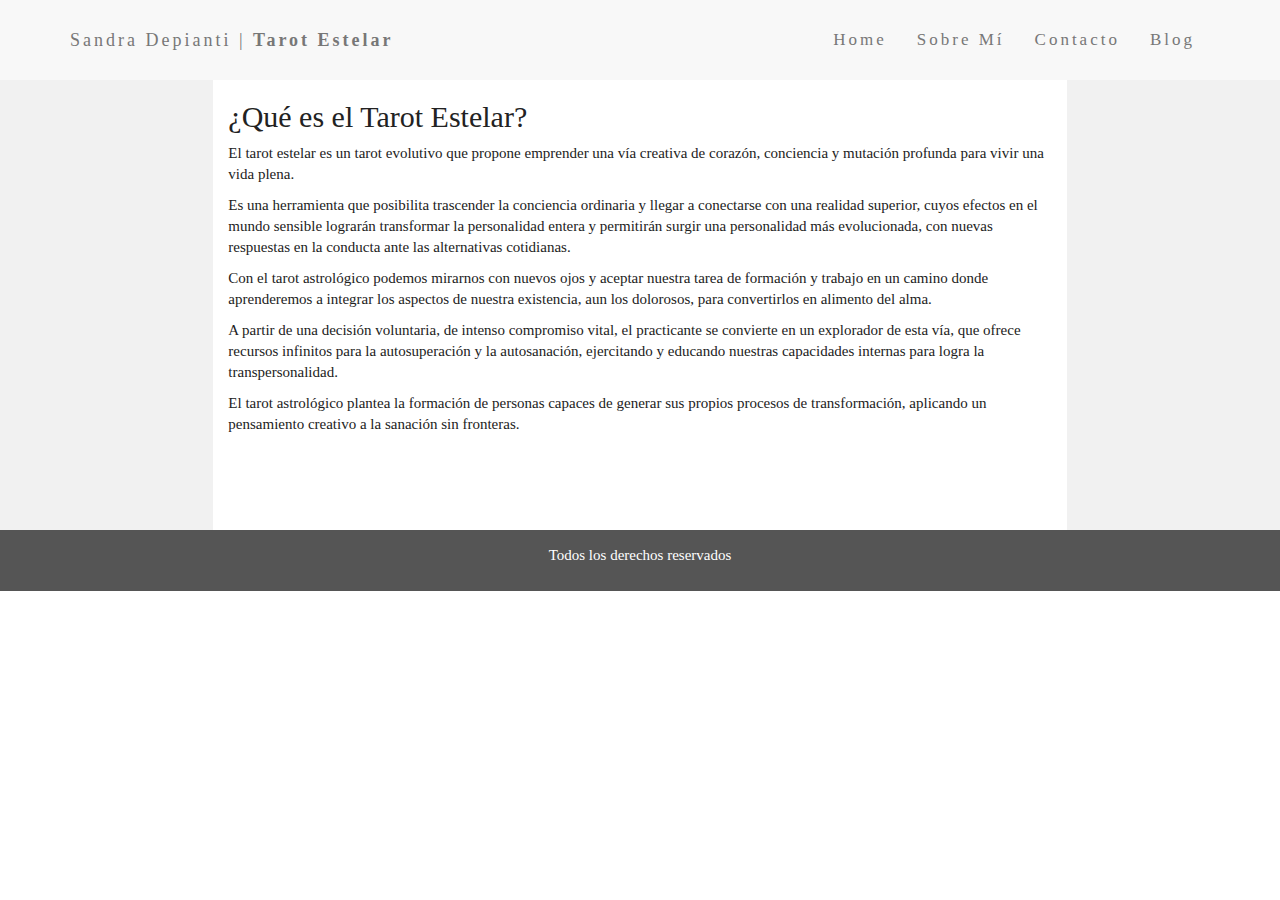
==== index2.html @ 0c417886 "desktop test" ====
<!doctype html>
        <html class="no-js" lang="">
            <head>
                <meta charset="utf-8">
                <meta http-equiv="x-ua-compatible" content="ie=edge">
                <title></title>
                <meta name="description" content="">
                <meta name="viewport" content="width=device-width, initial-scale=1">

                <link rel="stylesheet" href="https://maxcdn.bootstrapcdn.com/bootstrap/3.3.7/css/bootstrap.min.css">
                <link rel="stylesheet" href="font-awesome/css/font-awesome.min.css">
                <link rel="apple-touch-icon" href="apple-touch-icon.png">
                <link rel="stylesheet" href="css/main2.css">
                <!-- Place favicon.ico in the root directory -->
                <script src="js/vendor/modernizr-2.8.3.min.js"></script>
                <script src="https://code.jquery.com/jquery-1.12.0.min.js"></script>
                <script>window.jQuery || document.write('<script src="js/vendor/jquery-1.12.0.min.js"><\/script>')</script>
                <script src="js/plugins.js"></script>
                <script src="js/main.js"></script>
                <script src="https://maxcdn.bootstrapcdn.com/bootstrap/3.3.7/js/bootstrap.min.js"></script>
            </head>
            <body>
                 <nav class="navbar navbar-default">
                  <div class="container">
                    <div class="navbar-header">
                          <button type="button" class="navbar-toggle" data-toggle="collapse" data-target="#myNavbar"> <span class="icon-bar"></span>
                        <span class="icon-bar"></span>
                        <span class="icon-bar"></span>
                      </button>
                      <a class="navbar-brand" href="#">Sandra Depianti |  <strong>Tarot Estelar </strong></a>
                    </div>
                    <div class="collapse navbar-collapse" id="myNavbar">
                      <ul class="nav navbar-nav navbar-right">
                        <li><a href="#">Home</a></li>
                        <li><a href="#">Sobre Mí</a></li>
                        <li><a href="#">Contacto</a></li>
                        <li><a href="#">Blog</a></li>
                      </ul>
                    </div>
                  </div>
                </nav> 

                <div class="container-fluid text-center">    
                  <div class="row content">
                    <div class="col-sm-2 sidenav">
                    </div>
                    <div class="col-sm-8 text-left"> 
                                          <article class="home-description">
                        <h2>¿Qué es el Tarot Estelar?</h2>
                        <p>El tarot estelar es un tarot evolutivo que propone emprender una vía creativa de corazón,
                            conciencia y mutación profunda para vivir una vida plena.</p>
                        <p>Es una herramienta que posibilita trascender la conciencia ordinaria y llegar a conectarse con
                            una realidad superior, cuyos efectos en el mundo sensible lograrán transformar la
                            personalidad entera y permitirán surgir una personalidad más evolucionada, con nuevas
                            respuestas en la conducta ante las alternativas cotidianas.</p>
                        <p>Con el tarot astrológico podemos mirarnos con nuevos ojos y aceptar nuestra tarea de
                            formación y trabajo en un camino donde aprenderemos a integrar los aspectos de nuestra
                            existencia, aun los dolorosos, para convertirlos en alimento del alma.</p>
                        <p>A partir de una decisión voluntaria, de intenso compromiso vital, el practicante se convierte en
                            un explorador de esta vía, que ofrece recursos infinitos para la autosuperación y la
                            autosanación, ejercitando y educando nuestras capacidades internas para logra la
                            transpersonalidad.</p>
                        <p>El tarot astrológico plantea la formación de personas capaces de generar sus propios procesos
                            de transformación, aplicando un pensamiento creativo a la sanación sin fronteras.</p>
                    </article>
                    </div>
                    <div class="col-sm-2 sidenav">
                      
                    </div>
                  </div>
                </div>

                <footer class="container-fluid bg-4 text-center">
                    <p>Todos los derechos reservados <a href=""></a></p>
                </footer>

                <script>
                    (function(b,o,i,l,e,r){b.GoogleAnalyticsObject=l;b[l]||(b[l]=
                    function(){(b[l].q=b[l].q||[]).push(arguments)});b[l].l=+new Date;
                    e=o.createElement(i);r=o.getElementsByTagName(i)[0];
                    e.src='https://www.google-analytics.com/analytics.js';
                    r.parentNode.insertBefore(e,r)}(window,document,'script','ga'));
                    ga('create','UA-XXXXX-X','auto');ga('send','pageview');
                </script>
            </body>
        </html>
---- css/main2.css ----
/* Remove the navbar's default margin-bottom and rounded borders */ 
    .navbar {
      margin-bottom: 0;
      border-radius: 0;
    }
    
    /* Set height of the grid so .sidenav can be 100% (adjust as needed) */
    .row.content {height: 450px}
    
    /* Set gray background color and 100% height */
    .sidenav {
      padding-top: 20px;
      background-color: #f1f1f1;
      height: 100%;
    }

footer {
      background-color: #555;
      color: white;
      padding: 15px;
    }


body {
    color: #222;
    text-align: justify;
    text-justify: inter-word;
    margin: auto;
    line-height: 1.4;
    font-family: Roboto;
}

p {
	font-size: 15px;
}

.navbar {
    padding-top: 15px;
    padding-bottom: 15px;
    border: 0;
    border-radius: 0;
    margin-bottom: 0;
    font-size: 17px;
    letter-spacing: 3px;
}
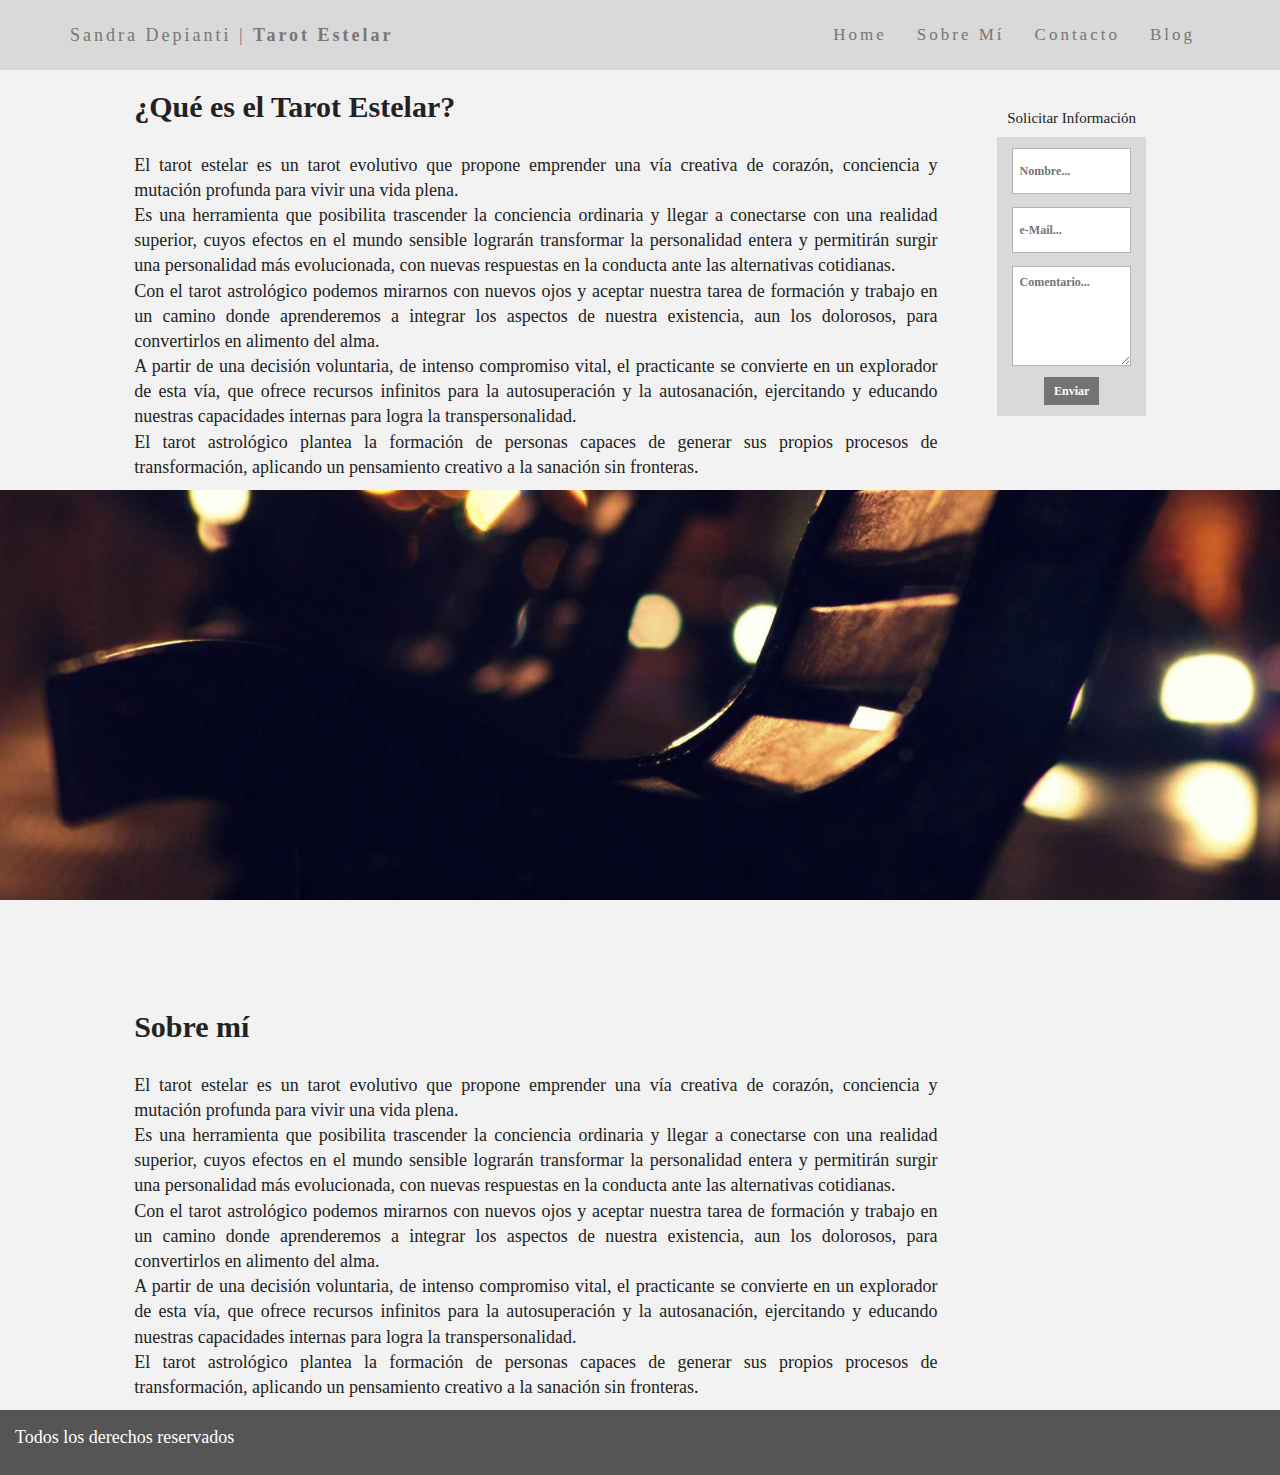
==== commit d6a92787: "desktop test 2" ====
--- a/index2.html
+++ b/index2.html
@@ -1,86 +1,146 @@
-    <!doctype html>
+        <!doctype html>
         <html class="no-js" lang="">
-            <head>
-                <meta charset="utf-8">
-                <meta http-equiv="x-ua-compatible" content="ie=edge">
-                <title></title>
-                <meta name="description" content="">
-                <meta name="viewport" content="width=device-width, initial-scale=1">
+        <head>
+            <meta charset="utf-8">
+            <meta http-equiv="x-ua-compatible" content="ie=edge">
+            <title></title>
+            <meta name="description" content="">
+            <meta name="viewport" content="width=device-width, initial-scale=1">
 
-                <link rel="stylesheet" href="https://maxcdn.bootstrapcdn.com/bootstrap/3.3.7/css/bootstrap.min.css">
-                <link rel="stylesheet" href="font-awesome/css/font-awesome.min.css">
-                <link rel="apple-touch-icon" href="apple-touch-icon.png">
-                <link rel="stylesheet" href="css/main2.css">
-                <!-- Place favicon.ico in the root directory -->
-                <script src="js/vendor/modernizr-2.8.3.min.js"></script>
-                <script src="https://code.jquery.com/jquery-1.12.0.min.js"></script>
-                <script>window.jQuery || document.write('<script src="js/vendor/jquery-1.12.0.min.js"><\/script>')</script>
-                <script src="js/plugins.js"></script>
-                <script src="js/main.js"></script>
-                <script src="https://maxcdn.bootstrapcdn.com/bootstrap/3.3.7/js/bootstrap.min.js"></script>
-            </head>
-            <body>
-                 <nav class="navbar navbar-default">
-                  <div class="container">
-                    <div class="navbar-header">
-                          <button type="button" class="navbar-toggle" data-toggle="collapse" data-target="#myNavbar"> <span class="icon-bar"></span>
-                        <span class="icon-bar"></span>
-                        <span class="icon-bar"></span>
-                      </button>
-                      <a class="navbar-brand" href="#">Sandra Depianti |  <strong>Tarot Estelar </strong></a>
-                    </div>
-                    <div class="collapse navbar-collapse" id="myNavbar">
-                      <ul class="nav navbar-nav navbar-right">
-                        <li><a href="#">Home</a></li>
-                        <li><a href="#">Sobre Mí</a></li>
-                        <li><a href="#">Contacto</a></li>
-                        <li><a href="#">Blog</a></li>
-                      </ul>
-                    </div>
-                  </div>
-                </nav> 
+            <link rel="stylesheet" href="https://maxcdn.bootstrapcdn.com/bootstrap/3.3.7/css/bootstrap.min.css">
+            <link rel="stylesheet" href="font-awesome/css/font-awesome.min.css">
+            <link rel="apple-touch-icon" href="apple-touch-icon.png">
+            <link rel="stylesheet" href="css/main2.css">
+            <!-- Place favicon.ico in the root directory -->
+            <script src="js/vendor/modernizr-2.8.3.min.js"></script>
+            <script src="https://code.jquery.com/jquery-1.12.0.min.js"></script>
+            <script>window.jQuery || document.write('<script src="js/vendor/jquery-1.12.0.min.js"><\/script>')</script>
+            <script src="js/plugins.js"></script>
+            <script src="js/main.js"></script>
+            <script src="https://maxcdn.bootstrapcdn.com/bootstrap/3.3.7/js/bootstrap.min.js"></script>
+        </head>
+        <header>
+            <nav class="navbar navbar-default">
+              <div class="container">
+                <div class="navbar-header">
+                  <button type="button" class="navbar-toggle" data-toggle="collapse" data-target="#myNavbar"> <span class="icon-bar"></span>
+                    <span class="icon-bar"></span>
+                    <span class="icon-bar"></span>
+                </button>
+                <a class="navbar-brand" href="#">Sandra Depianti |  <strong>Tarot Estelar </strong></a>
+            </div>
+            <div class="collapse navbar-collapse" id="myNavbar">
+              <ul class="nav navbar-nav navbar-right">
+                <li><a href="#">Home</a></li>
+                <li><a href="#">Sobre Mí</a></li>
+                <li><a href="#">Contacto</a></li>
+                <li><a href="#">Blog</a></li>
+            </ul>
+        </div>
+    </div>
+</nav> 
+</header>
+<body>
 
-                <div class="container-fluid text-center">    
-                  <div class="row content">
-                    <div class="col-sm-2 sidenav">
-                    </div>
-                    <div class="col-sm-8 text-left"> 
-                                          <article class="home-description">
-                        <h2>¿Qué es el Tarot Estelar?</h2>
-                        <p>El tarot estelar es un tarot evolutivo que propone emprender una vía creativa de corazón,
-                            conciencia y mutación profunda para vivir una vida plena.</p>
-                        <p>Es una herramienta que posibilita trascender la conciencia ordinaria y llegar a conectarse con
-                            una realidad superior, cuyos efectos en el mundo sensible lograrán transformar la
-                            personalidad entera y permitirán surgir una personalidad más evolucionada, con nuevas
-                            respuestas en la conducta ante las alternativas cotidianas.</p>
-                        <p>Con el tarot astrológico podemos mirarnos con nuevos ojos y aceptar nuestra tarea de
-                            formación y trabajo en un camino donde aprenderemos a integrar los aspectos de nuestra
-                            existencia, aun los dolorosos, para convertirlos en alimento del alma.</p>
-                        <p>A partir de una decisión voluntaria, de intenso compromiso vital, el practicante se convierte en
-                            un explorador de esta vía, que ofrece recursos infinitos para la autosuperación y la
-                            autosanación, ejercitando y educando nuestras capacidades internas para logra la
-                            transpersonalidad.</p>
-                        <p>El tarot astrológico plantea la formación de personas capaces de generar sus propios procesos
-                            de transformación, aplicando un pensamiento creativo a la sanación sin fronteras.</p>
-                    </article>
-                    </div>
-                    <div class="col-sm-2 sidenav">
-                      
-                    </div>
-                  </div>
+
+    <div class="container-fluid text-center">    
+        <div class="col-sm-1 sidenav">
+        </div>
+        <div class="col-sm-8 text-left"> 
+          <article class="home-description">
+            <h2><strong>¿Qué es el Tarot Estelar?</strong></h2><br>
+            <p>El tarot estelar es un tarot evolutivo que propone emprender una vía creativa de corazón,
+                conciencia y mutación profunda para vivir una vida plena.<br>
+                Es una herramienta que posibilita trascender la conciencia ordinaria y llegar a conectarse con
+                una realidad superior, cuyos efectos en el mundo sensible lograrán transformar la
+                personalidad entera y permitirán surgir una personalidad más evolucionada, con nuevas
+                respuestas en la conducta ante las alternativas cotidianas.<br>
+                Con el tarot astrológico podemos mirarnos con nuevos ojos y aceptar nuestra tarea de
+                formación y trabajo en un camino donde aprenderemos a integrar los aspectos de nuestra
+                existencia, aun los dolorosos, para convertirlos en alimento del alma.<br>
+                A partir de una decisión voluntaria, de intenso compromiso vital, el practicante se convierte en
+                un explorador de esta vía, que ofrece recursos infinitos para la autosuperación y la
+                autosanación, ejercitando y educando nuestras capacidades internas para logra la
+                transpersonalidad.<br>
+                El tarot astrológico plantea la formación de personas capaces de generar sus propios procesos
+                de transformación, aplicando un pensamiento creativo a la sanación sin fronteras.</p>
+            </article>
+        </div>
+        <div class="col-sm-2 sidenav">
+            <div id="zonaDerechaInfo">
+                <h3>Solicitar Información</h3>
+                <div id="divRecibirInfo">
+                    <form method="post" action="#" name="recibirInfo" id="recibirInfo">
+                        <input name="codCurso" id="codCurso" value="cursos-de-java" type="hidden">
+                        <input name="referer" id="referer" value="http://www.educacionit.com/" type="hidden">
+                        <label>
+                            <input name="nombre" placeholder="Nombre..." id="nombre" value="" type="text">
+                        </label>
+                        <div class="clearer"></div>
+                        <label>
+                            <input name="email" placeholder="e-Mail..." id="email" value="" type="text">
+                        </label>
+                        <div class="clearer"></div>
+                        <label>
+                            <textarea id="consulta" placeholder="Comentario..." name="consulta"></textarea>
+                        </label>
+                        <div style="text-align:center;">
+                            <a class="lightbox" href="ajax-contacto.php?nomCurso=Cursos+de+Java&amp;codCurso=cursos-de-java&amp;referer=&amp;landing=true" style="color: white; text-decoration: none;background:#737373; font-size:12px; padding:7px 10px ;">Enviar</a>
+                        </div>
+                    </form>
                 </div>
+            </div>
+        </div>
+        <div class="col-sm-1 sidenav">
+        </div>
+    </div>
 
-                <footer class="container-fluid bg-4 text-center">
-                    <p>Todos los derechos reservados <a href=""></a></p>
-                </footer>
+    <div class="parallax"></div>
 
-                <script>
-                    (function(b,o,i,l,e,r){b.GoogleAnalyticsObject=l;b[l]||(b[l]=
-                    function(){(b[l].q=b[l].q||[]).push(arguments)});b[l].l=+new Date;
-                    e=o.createElement(i);r=o.getElementsByTagName(i)[0];
-                    e.src='https://www.google-analytics.com/analytics.js';
-                    r.parentNode.insertBefore(e,r)}(window,document,'script','ga'));
-                    ga('create','UA-XXXXX-X','auto');ga('send','pageview');
-                </script>
-            </body>
-        </html>
+    <div class="container-fluid text-center">    
+        <div class="col-sm-1 sidenav">
+        </div>
+        <div class="col-sm-8 text-left"> 
+            <article class="home-description">
+            <h2><strong>Sobre mí</strong></h2><br>
+                <p>El tarot estelar es un tarot evolutivo que propone emprender una vía creativa de corazón,
+                    conciencia y mutación profunda para vivir una vida plena.<br>
+                    Es una herramienta que posibilita trascender la conciencia ordinaria y llegar a conectarse con
+                    una realidad superior, cuyos efectos en el mundo sensible lograrán transformar la
+                    personalidad entera y permitirán surgir una personalidad más evolucionada, con nuevas
+                    respuestas en la conducta ante las alternativas cotidianas.<br>
+                    Con el tarot astrológico podemos mirarnos con nuevos ojos y aceptar nuestra tarea de
+                    formación y trabajo en un camino donde aprenderemos a integrar los aspectos de nuestra
+                    existencia, aun los dolorosos, para convertirlos en alimento del alma.<br>
+                    A partir de una decisión voluntaria, de intenso compromiso vital, el practicante se convierte en
+                    un explorador de esta vía, que ofrece recursos infinitos para la autosuperación y la
+                    autosanación, ejercitando y educando nuestras capacidades internas para logra la
+                    transpersonalidad.<br>
+                    El tarot astrológico plantea la formación de personas capaces de generar sus propios procesos
+                    de transformación, aplicando un pensamiento creativo a la sanación sin fronteras.</p>
+                </article>
+            </div>
+            <div class="col-sm-2 sidenav">
+            </div>
+        </div>
+
+
+
+
+
+
+
+        <footer class="container-fluid bg-4 text-center">
+            <p>Todos los derechos reservados <a href=""></a></p>
+        </footer>
+
+        <script>
+            (function(b,o,i,l,e,r){b.GoogleAnalyticsObject=l;b[l]||(b[l]=
+                function(){(b[l].q=b[l].q||[]).push(arguments)});b[l].l=+new Date;
+            e=o.createElement(i);r=o.getElementsByTagName(i)[0];
+            e.src='https://www.google-analytics.com/analytics.js';
+            r.parentNode.insertBefore(e,r)}(window,document,'script','ga'));
+            ga('create','UA-XXXXX-X','auto');ga('send','pageview');
+        </script>
+    </body>
+    </html>
--- a/css/main2.css
+++ b/css/main2.css
@@ -1,45 +1,95 @@
 /* Remove the navbar's default margin-bottom and rounded borders */ 
-    .navbar {
-      margin-bottom: 0;
-      border-radius: 0;
-    }
-    
-    /* Set height of the grid so .sidenav can be 100% (adjust as needed) */
-    .row.content {height: 450px}
-    
-    /* Set gray background color and 100% height */
-    .sidenav {
-      padding-top: 20px;
-      background-color: #f1f1f1;
-      height: 100%;
-    }
+.navbar {
+	margin-bottom: 0;
+	background-color: #d9d9d9;
+	border-radius: 0;
+	padding-top: 10px;
+	padding-bottom: 10px;
+	border: 0;
+	border-radius: 0;
+	font-size: 17px;
+	color: red;
+	letter-spacing: 3px;
+}
+
+.parallax {
+    /* The image used */
+    background-image: url("../img/zodiaco.jpg");
+
+    /* Set a specific height */
+    height: 500px;
+
+    /* Create the parallax scrolling effect */
+    background-attachment: fixed;
+    background-position: center;
+    background-repeat: no-repeat;
+    background-size: cover;
+    margin: 0px;
+    padding: 0px;
+}
+
+/* Set height of the grid so .sidenav can be 100% (adjust as needed) */
+.row.content {height: 450px}
+
+/* Set gray background color and 100% height */
+.sidenav {
+	padding-top: 20px;
+	height: 100%;
+}
+
+#zonaDerechaInfo {
+	padding-left: 30px;
+}
+
+.contentLanding #divRecibirInfo{margin:0 0 10px 0;border:solid 1px rgba(0, 0, 0, 0.08);}
+.contentLanding .fotosLanding h3{margin-bottom:12px;}
+.contentLanding #divRecibirInfo textarea{height:83px !important;}
+#divRecibirInfo{background:#d9d9d9;padding:11px 15px 15px;margin-bottom:20px;font-weight:bold;line-height:20px;font-size:11px;}
+#divRecibirInfo input[type=text], #divRecibirInfo textarea{border:solid 1px #b3b3b3;background:#FFF;padding:12px 6px;font-size:12px;width:100%;box-sizing:border-box;margin-bottom:8px;}
+#divRecibirInfo textarea{height:100px;padding:5px 6px;margin-bottom:4px;}
+#divRecibirInfo2{border-radius:5px;background:#eee;padding:11px 15px 15px;font-weight:bold;line-height:20px;margin-top:20px;}
+#divRecibirInfo2 h2{margin:0px 0 15px !important;font-size:16px!important;color:#333!important; font-family:"Source Sans Pro",Arial, Helvetica, sans-serif !important;}
+#divRecibirInfo2 input[type=text], #divRecibirInfo2 textarea{outline:none;font-family:"Open Sans", Arial, sans-serif;border:none;background:#FFF;padding:15px 8px;border-radius:5px;font-size:12px;width:100%;box-sizing:border-box;margin-bottom:8px;}
+#divRecibirInfo2 textarea{height:100px;padding:5px 6px;margin-bottom:4px;}
+
 
 footer {
-      background-color: #555;
-      color: white;
-      padding: 15px;
-    }
+	background-color: #555;
+	color: white;
+	padding: 15px;
+}
 
 
 body {
-    color: #222;
-    text-align: justify;
-    text-justify: inter-word;
-    margin: auto;
-    line-height: 1.4;
-    font-family: Roboto;
+	color: #222;
+	text-align: justify;
+	text-justify: inter-word;
+	margin: auto;
+	line-height: 1.4;
+	font-family: Roboto;
 }
 
 p {
+	font-size: 18px;
+	text-align: justify;
+	text-justify: inter-word;
+}
+
+#links a:link{
+    color: #000;
+}
+
+br {
+	margin-bottom: 10px;
+}
+
+h3 {
 	font-size: 15px;
 }
 
+body {
+	background-color: #f2f2f2;
+}
+
 .navbar {
-    padding-top: 15px;
-    padding-bottom: 15px;
-    border: 0;
-    border-radius: 0;
-    margin-bottom: 0;
-    font-size: 17px;
-    letter-spacing: 3px;
 }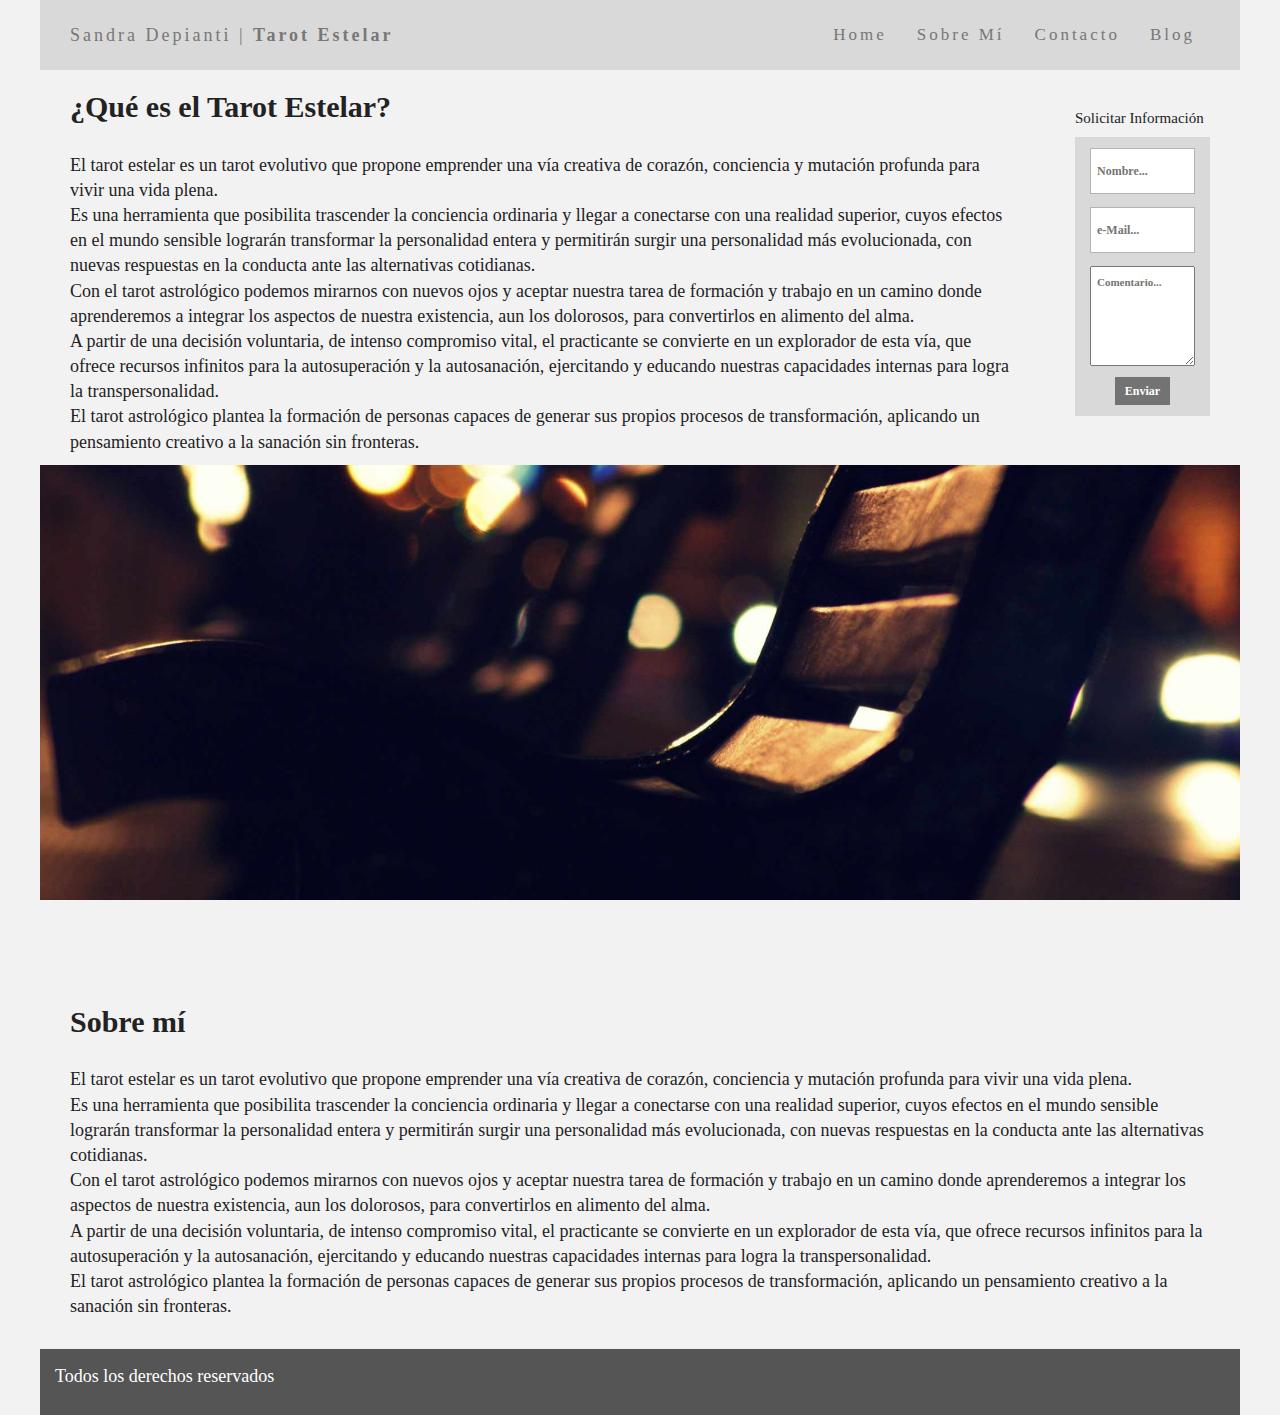
==== commit cc1bf03e: "desktop v-4, not final" ====
--- a/index2.html
+++ b/index2.html
@@ -38,15 +38,13 @@
             </ul>
         </div>
     </div>
-</nav> 
+</nav>
 </header>
 <body>
 
 
-    <div class="container-fluid text-center">    
-        <div class="col-sm-1 sidenav">
-        </div>
-        <div class="col-sm-8 text-left"> 
+    <div class="container-fluid">
+        <div class="col-sm-10 text-left">
           <article class="home-description">
             <h2><strong>¿Qué es el Tarot Estelar?</strong></h2><br>
             <p>El tarot estelar es un tarot evolutivo que propone emprender una vía creativa de corazón,
@@ -67,9 +65,9 @@
             </article>
         </div>
         <div class="col-sm-2 sidenav">
-            <div id="zonaDerechaInfo">
+            <div class="zonaDerechaInfo">
                 <h3>Solicitar Información</h3>
-                <div id="divRecibirInfo">
+                <div class="divRecibirInfo">
                     <form method="post" action="#" name="recibirInfo" id="recibirInfo">
                         <input name="codCurso" id="codCurso" value="cursos-de-java" type="hidden">
                         <input name="referer" id="referer" value="http://www.educacionit.com/" type="hidden">
@@ -97,10 +95,10 @@
 
     <div class="parallax"></div>
 
-    <div class="container-fluid text-center">    
+    <div class="container-fluid text-center">
         <div class="col-sm-1 sidenav">
         </div>
-        <div class="col-sm-8 text-left"> 
+        <div class="col-sm-12 text-left">
             <article class="home-description">
             <h2><strong>Sobre mí</strong></h2><br>
                 <p>El tarot estelar es un tarot evolutivo que propone emprender una vía creativa de corazón,
--- a/css/main2.css
+++ b/css/main2.css
@@ -1,4 +1,9 @@
-/* Remove the navbar's default margin-bottom and rounded borders */ 
+/* Remove the navbar's default margin-bottom and rounded borders */
+
+* {
+    box-sizing: border-box;
+}
+
 .navbar {
 	margin-bottom: 0;
 	background-color: #d9d9d9;
@@ -37,20 +42,20 @@
 	height: 100%;
 }
 
-#zonaDerechaInfo {
+.zonaDerechaInfo {
 	padding-left: 30px;
 }
 
 .contentLanding #divRecibirInfo{margin:0 0 10px 0;border:solid 1px rgba(0, 0, 0, 0.08);}
 .contentLanding .fotosLanding h3{margin-bottom:12px;}
 .contentLanding #divRecibirInfo textarea{height:83px !important;}
-#divRecibirInfo{background:#d9d9d9;padding:11px 15px 15px;margin-bottom:20px;font-weight:bold;line-height:20px;font-size:11px;}
-#divRecibirInfo input[type=text], #divRecibirInfo textarea{border:solid 1px #b3b3b3;background:#FFF;padding:12px 6px;font-size:12px;width:100%;box-sizing:border-box;margin-bottom:8px;}
-#divRecibirInfo textarea{height:100px;padding:5px 6px;margin-bottom:4px;}
-#divRecibirInfo2{border-radius:5px;background:#eee;padding:11px 15px 15px;font-weight:bold;line-height:20px;margin-top:20px;}
-#divRecibirInfo2 h2{margin:0px 0 15px !important;font-size:16px!important;color:#333!important; font-family:"Source Sans Pro",Arial, Helvetica, sans-serif !important;}
-#divRecibirInfo2 input[type=text], #divRecibirInfo2 textarea{outline:none;font-family:"Open Sans", Arial, sans-serif;border:none;background:#FFF;padding:15px 8px;border-radius:5px;font-size:12px;width:100%;box-sizing:border-box;margin-bottom:8px;}
-#divRecibirInfo2 textarea{height:100px;padding:5px 6px;margin-bottom:4px;}
+.divRecibirInfo{background:#d9d9d9;padding:11px 15px 15px;margin-bottom:20px;font-weight:bold;line-height:20px;font-size:11px;}
+.divRecibirInfo input[type=text], #divRecibirInfo textarea{border:solid 1px #b3b3b3;background:#FFF;padding:12px 6px;font-size:12px;width:100%;box-sizing:border-box;margin-bottom:8px;}
+.divRecibirInfo textarea{height:100px;padding:5px 6px;margin-bottom:4px; width:100%;}
+.divRecibirInfo2{border-radius:5px;background:#eee;padding:11px 15px 15px;font-weight:bold;line-height:20px;margin-top:20px;}
+.divRecibirInfo2 h2{margin:0px 0 15px !important;font-size:16px!important;color:#333!important; font-family:"Source Sans Pro",Arial, Helvetica, sans-serif !important;}
+.divRecibirInfo2 input[type=text], #divRecibirInfo2 textarea{outline:none;font-family:"Open Sans", Arial, sans-serif;border:none;background:#FFF;padding:15px 8px;border-radius:5px;font-size:12px;width:100%;box-sizing:border-box;margin-bottom:8px;}
+.divRecibirInfo2 textarea{height:100px;padding:5px 6px;margin-bottom:4px; width:100%;}
 
 
 footer {
@@ -62,16 +67,17 @@
 
 body {
 	color: #222;
-	text-align: justify;
+    max-width: 1200px;
 	text-justify: inter-word;
 	margin: auto;
 	line-height: 1.4;
+    background-color: #f2f2f2;
 	font-family: Roboto;
 }
 
 p {
 	font-size: 18px;
-	text-align: justify;
+	text-align: left;
 	text-justify: inter-word;
 }
 
@@ -87,9 +93,5 @@
 	font-size: 15px;
 }
 
-body {
-	background-color: #f2f2f2;
+.navbar {
 }
-
-.navbar {
-}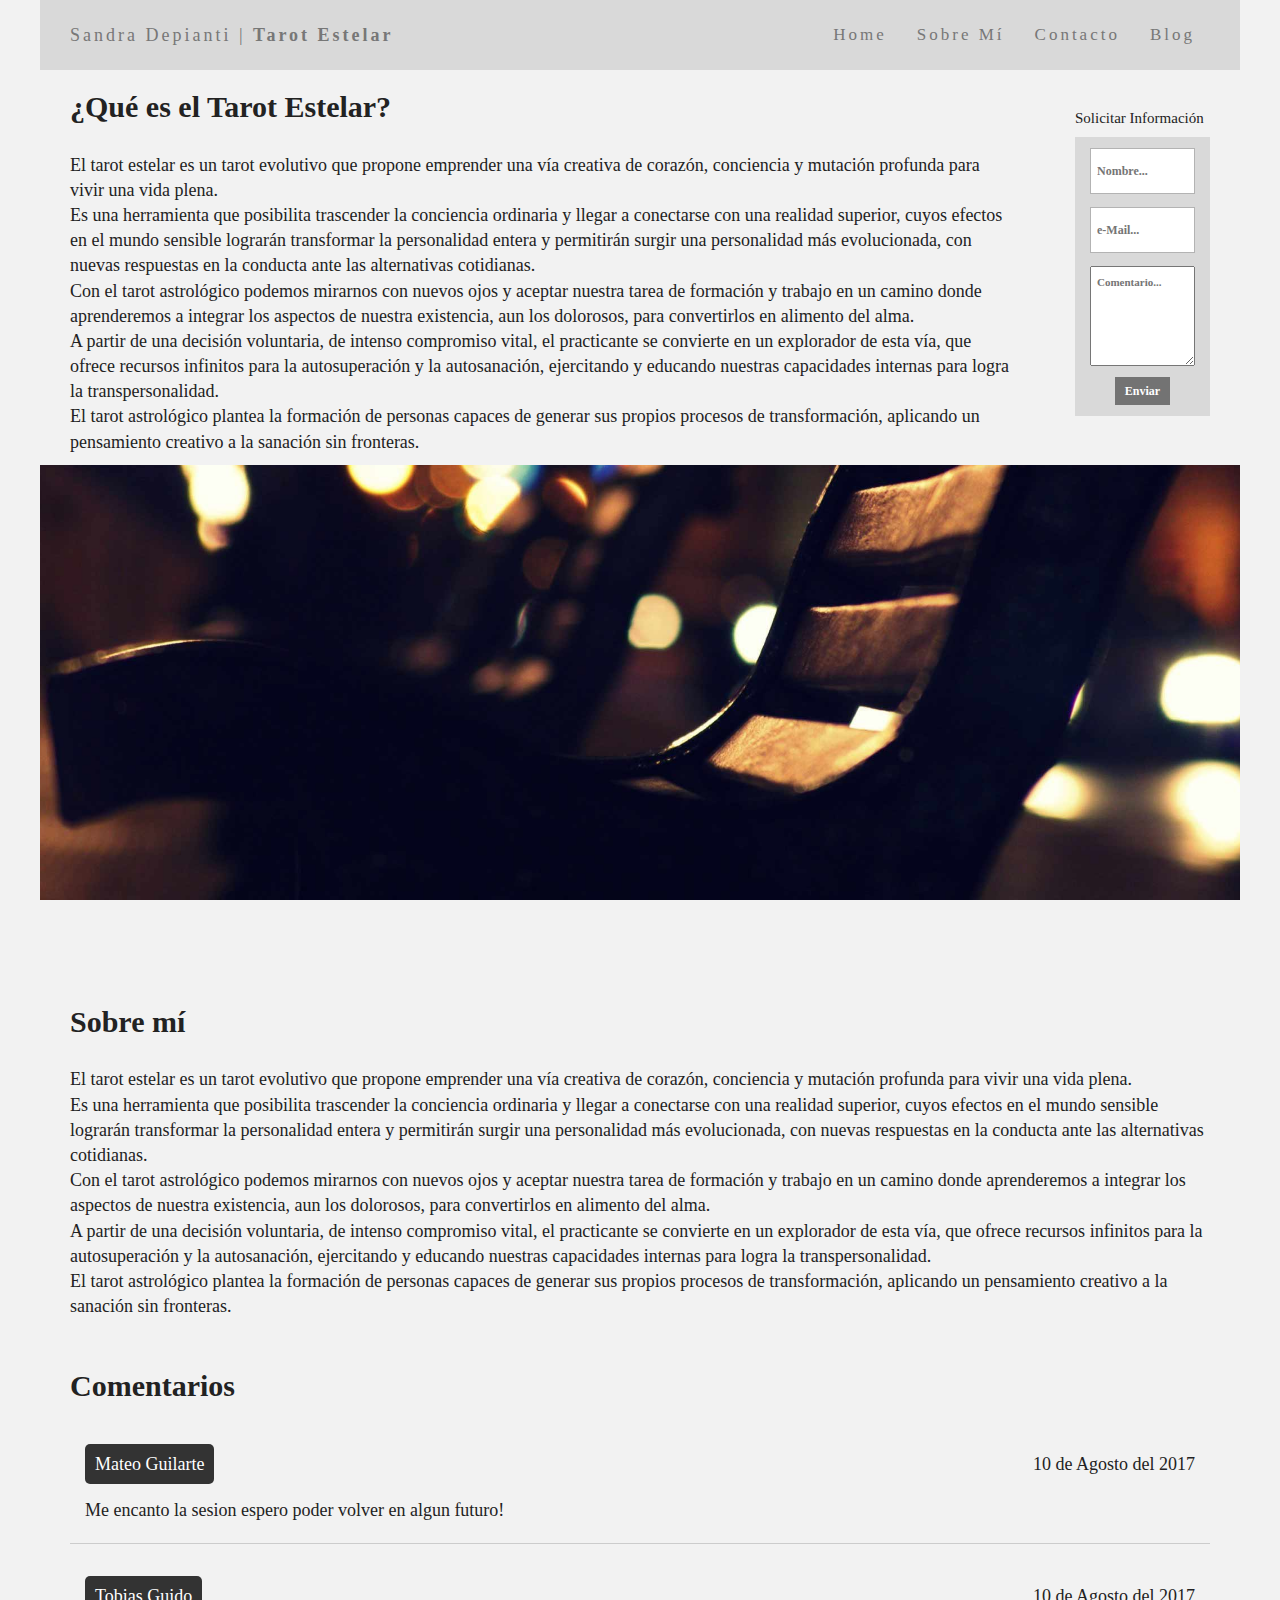
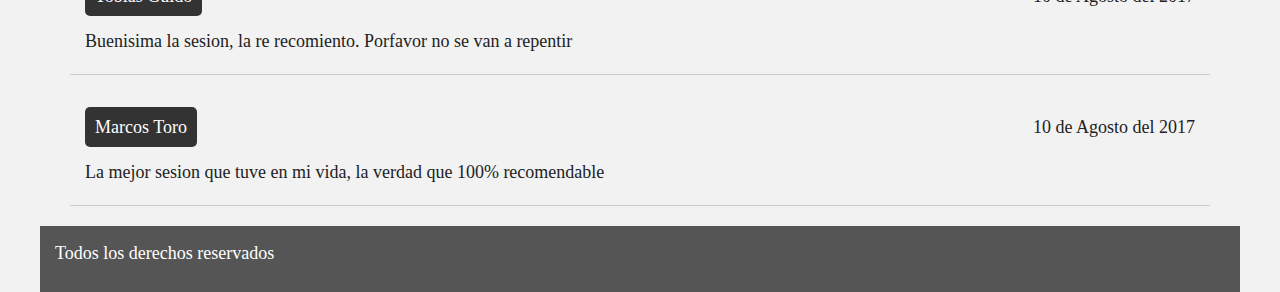
==== commit 4b83e2a7: "desktop v-5, comments 1st draft" ====
--- a/index2.html
+++ b/index2.html
@@ -122,7 +122,42 @@
             </div>
         </div>
 
+        <section class="container" >
+            <div class="row">
+                <div class="col-sm-12 title-comments">
+                    <h2><strong>Comentarios</strong></h2>
+                </div>
+            </div>
+                <div class="col-sm-8 user-name-comment">
+                    <p>Mateo Guilarte</p>
+                </div>
+                <div class="col-sm-4 comment-date">
+                    <p>10 de Agosto del 2017</p>
+                </div>
+                <div class="col-sm-12 border-comment">
+                    <p>Me encanto la sesion espero poder volver en algun futuro!</p>
+                </div>
 
+            <div class="col-sm-8 user-name-comment">
+                <p>Tobias Guido</p>
+            </div>
+            <div class="col-sm-4 comment-date">
+                <p>10 de Agosto del 2017</p>
+            </div>
+            <div class="col-sm-12 border-comment">
+                <p>Buenisima la sesion, la re recomiento. Porfavor no se van a repentir</p>
+            </div>
+
+            <div class="col-sm-8 user-name-comment">
+                <p>Marcos Toro</p>
+            </div>
+            <div class="col-sm-4 comment-date">
+                <p>10 de Agosto del 2017</p>
+            </div>
+            <div class="col-sm-12 border-comment">
+                <p>La mejor sesion que tuve en mi vida, la verdad que 100% recomendable</p>
+            </div>
+        </section>
 
 
 
--- a/css/main2.css
+++ b/css/main2.css
@@ -57,6 +57,37 @@
 .divRecibirInfo2 input[type=text], #divRecibirInfo2 textarea{outline:none;font-family:"Open Sans", Arial, sans-serif;border:none;background:#FFF;padding:15px 8px;border-radius:5px;font-size:12px;width:100%;box-sizing:border-box;margin-bottom:8px;}
 .divRecibirInfo2 textarea{height:100px;padding:5px 6px;margin-bottom:4px; width:100%;}
 
+.title-comments{
+    margin-bottom: 20px;
+}
+
+.border-comment {
+    padding-bottom: 10px;
+    border-bottom: solid 1px #cccccc;
+    margin-bottom: 20px;
+}
+
+.user-name-comment {
+    margin-top: 20px;
+    margin-bottom: 20px;
+}
+
+.user-name-comment p{
+    display: inline;
+    background-color: #333333;
+    color: #FFFFFF;
+    padding: 10px;
+    border-radius: 5px;
+}
+
+.comment-date {
+    margin-top: 20px;
+}
+
+.comment-date p{
+    float: right;
+}
+
 
 footer {
 	background-color: #555;
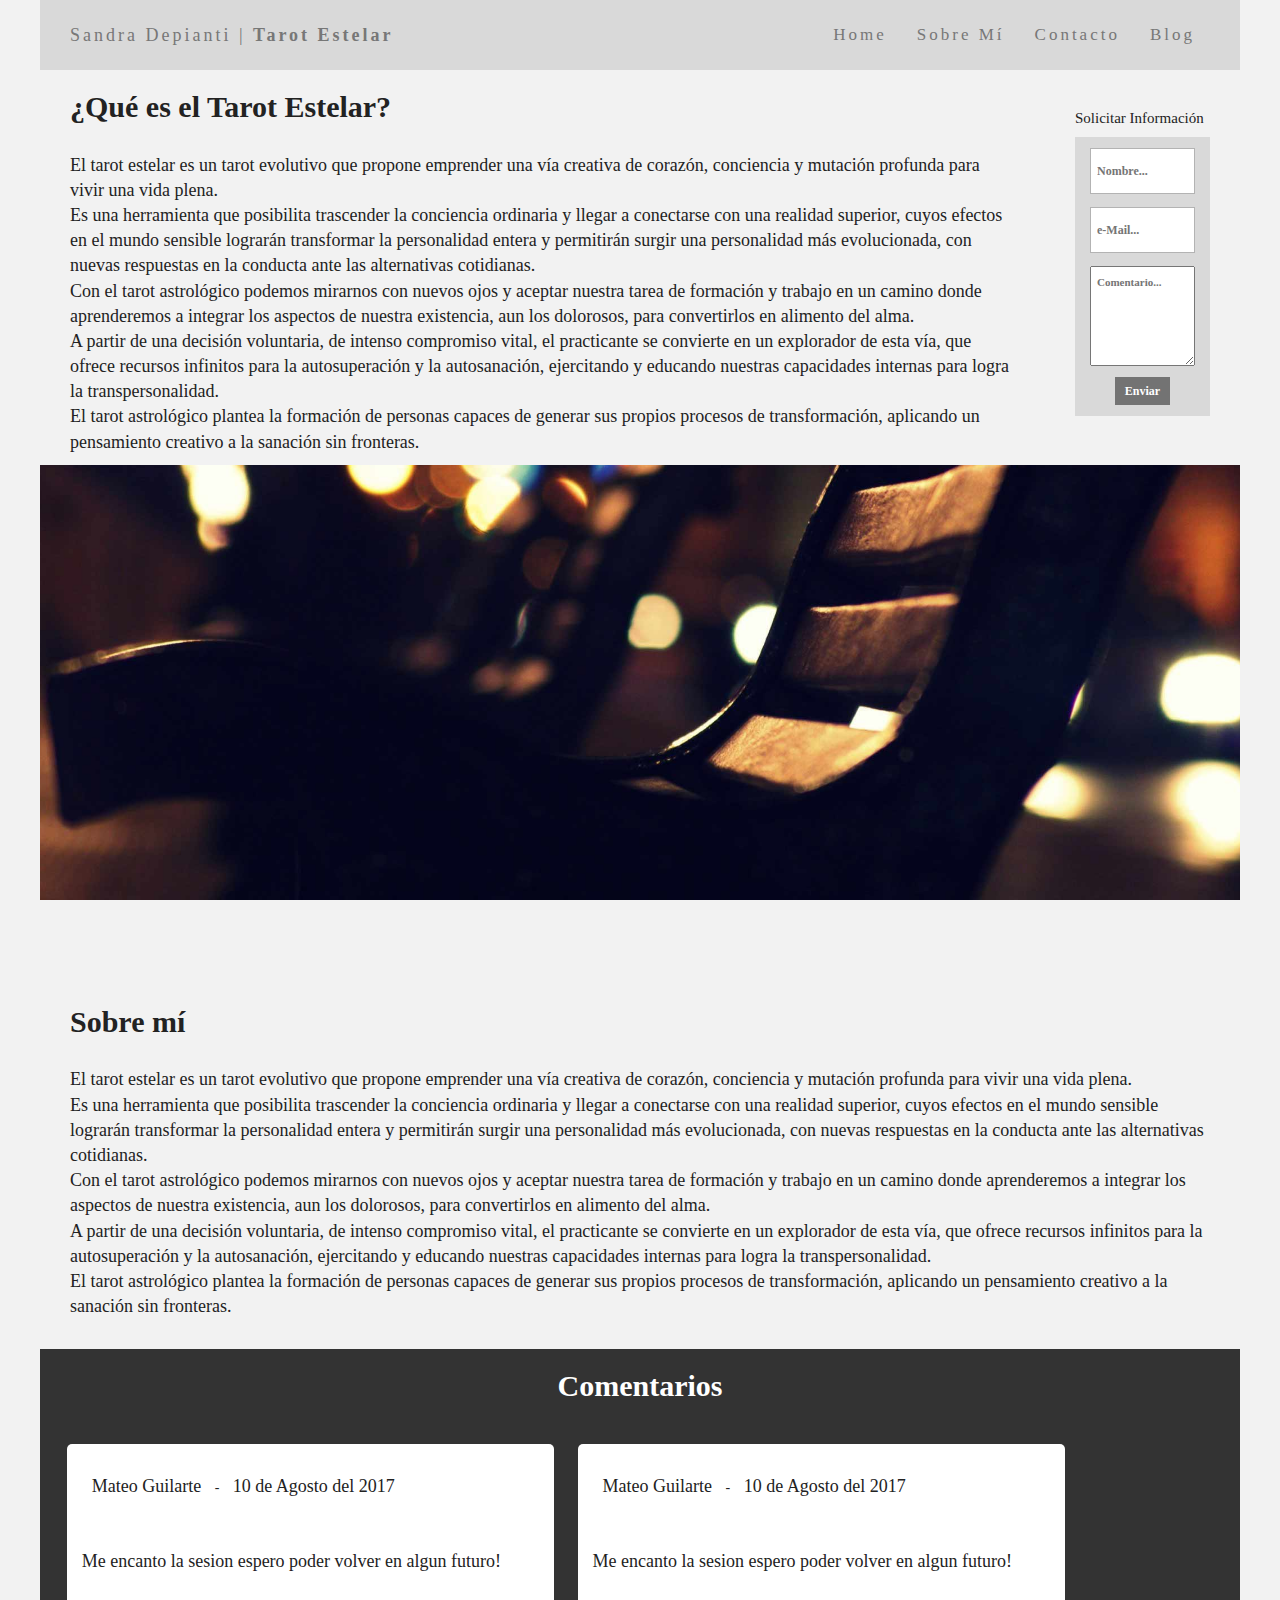
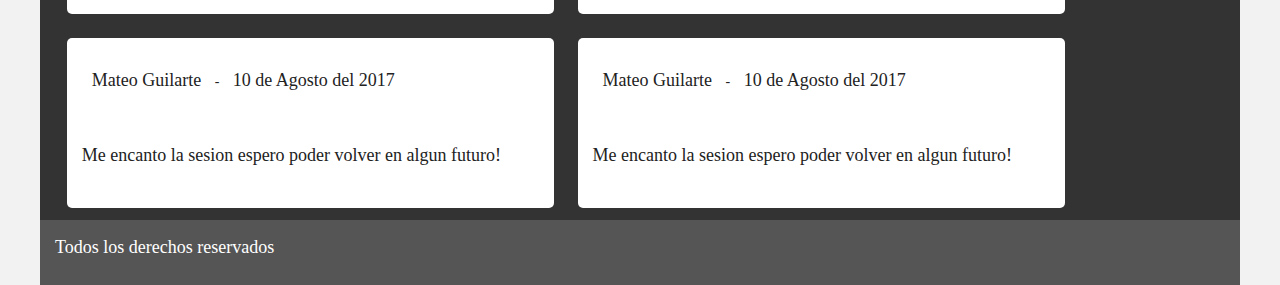
==== commit 4cf29582: "desktop v-5, comments 2st draft" ====
--- a/index2.html
+++ b/index2.html
@@ -122,40 +122,54 @@
             </div>
         </div>
 
-        <section class="container" >
+        <section class="container block-comments" >
             <div class="row">
                 <div class="col-sm-12 title-comments">
                     <h2><strong>Comentarios</strong></h2>
                 </div>
             </div>
-                <div class="col-sm-8 user-name-comment">
+            <div class="col-sm-5 block-comment">
+                <div class="user-name-comment">
                     <p>Mateo Guilarte</p>
+                    <span>-</span>
+                    <p>10 de Agosto del 2017</p>
                 </div>
-                <div class="col-sm-4 comment-date">
+                <div class="border-comment">
+                    <p>Me encanto la sesion espero poder volver en algun futuro!</p>
+                </div>
+            </div>
+
+            <div class="col-sm-5 block-comment">
+                <div class="user-name-comment">
+                    <p>Mateo Guilarte</p>
+                    <span>-</span>
                     <p>10 de Agosto del 2017</p>
                 </div>
                 <div class="col-sm-12 border-comment">
                     <p>Me encanto la sesion espero poder volver en algun futuro!</p>
                 </div>
-
-            <div class="col-sm-8 user-name-comment">
-                <p>Tobias Guido</p>
-            </div>
-            <div class="col-sm-4 comment-date">
-                <p>10 de Agosto del 2017</p>
-            </div>
-            <div class="col-sm-12 border-comment">
-                <p>Buenisima la sesion, la re recomiento. Porfavor no se van a repentir</p>
             </div>
 
-            <div class="col-sm-8 user-name-comment">
-                <p>Marcos Toro</p>
+            <div class="col-sm-5 block-comment">
+                <div class="user-name-comment">
+                    <p>Mateo Guilarte</p>
+                    <span>-</span>
+                    <p>10 de Agosto del 2017</p>
+                </div>
+                <div class="col-sm-12 border-comment">
+                    <p>Me encanto la sesion espero poder volver en algun futuro!</p>
+                </div>
             </div>
-            <div class="col-sm-4 comment-date">
-                <p>10 de Agosto del 2017</p>
-            </div>
-            <div class="col-sm-12 border-comment">
-                <p>La mejor sesion que tuve en mi vida, la verdad que 100% recomendable</p>
+
+            <div class="col-sm-5 block-comment">
+                <div class="user-name-comment">
+                    <p>Mateo Guilarte</p>
+                    <span>-</span>
+                    <p>10 de Agosto del 2017</p>
+                </div>
+                <div class="col-sm-12 border-comment">
+                    <p>Me encanto la sesion espero poder volver en algun futuro!</p>
+                </div>
             </div>
         </section>
 
--- a/css/main2.css
+++ b/css/main2.css
@@ -59,34 +59,39 @@
 
 .title-comments{
     margin-bottom: 20px;
+    color: #FFFFFF;
+}
+
+.block-comments{
+    width: 100%;
+    background-color: #333333;
+    text-align: center;
+}
+
+.block-comment{
+    border-radius: 5px;
+    margin: 1%;
+    background-color: #FFFFFF;
 }
 
 .border-comment {
-    padding-bottom: 10px;
-    border-bottom: solid 1px #cccccc;
+    padding: 10px 10px 10px 0;
     margin-bottom: 20px;
 }
 
 .user-name-comment {
+    text-align: left;
     margin-top: 20px;
     margin-bottom: 20px;
 }
 
 .user-name-comment p{
-    display: inline;
-    background-color: #333333;
-    color: #FFFFFF;
     padding: 10px;
-    border-radius: 5px;
+    text-align: left;
+    display: inline-block;
+
 }
 
-.comment-date {
-    margin-top: 20px;
-}
-
-.comment-date p{
-    float: right;
-}
 
 
 footer {
